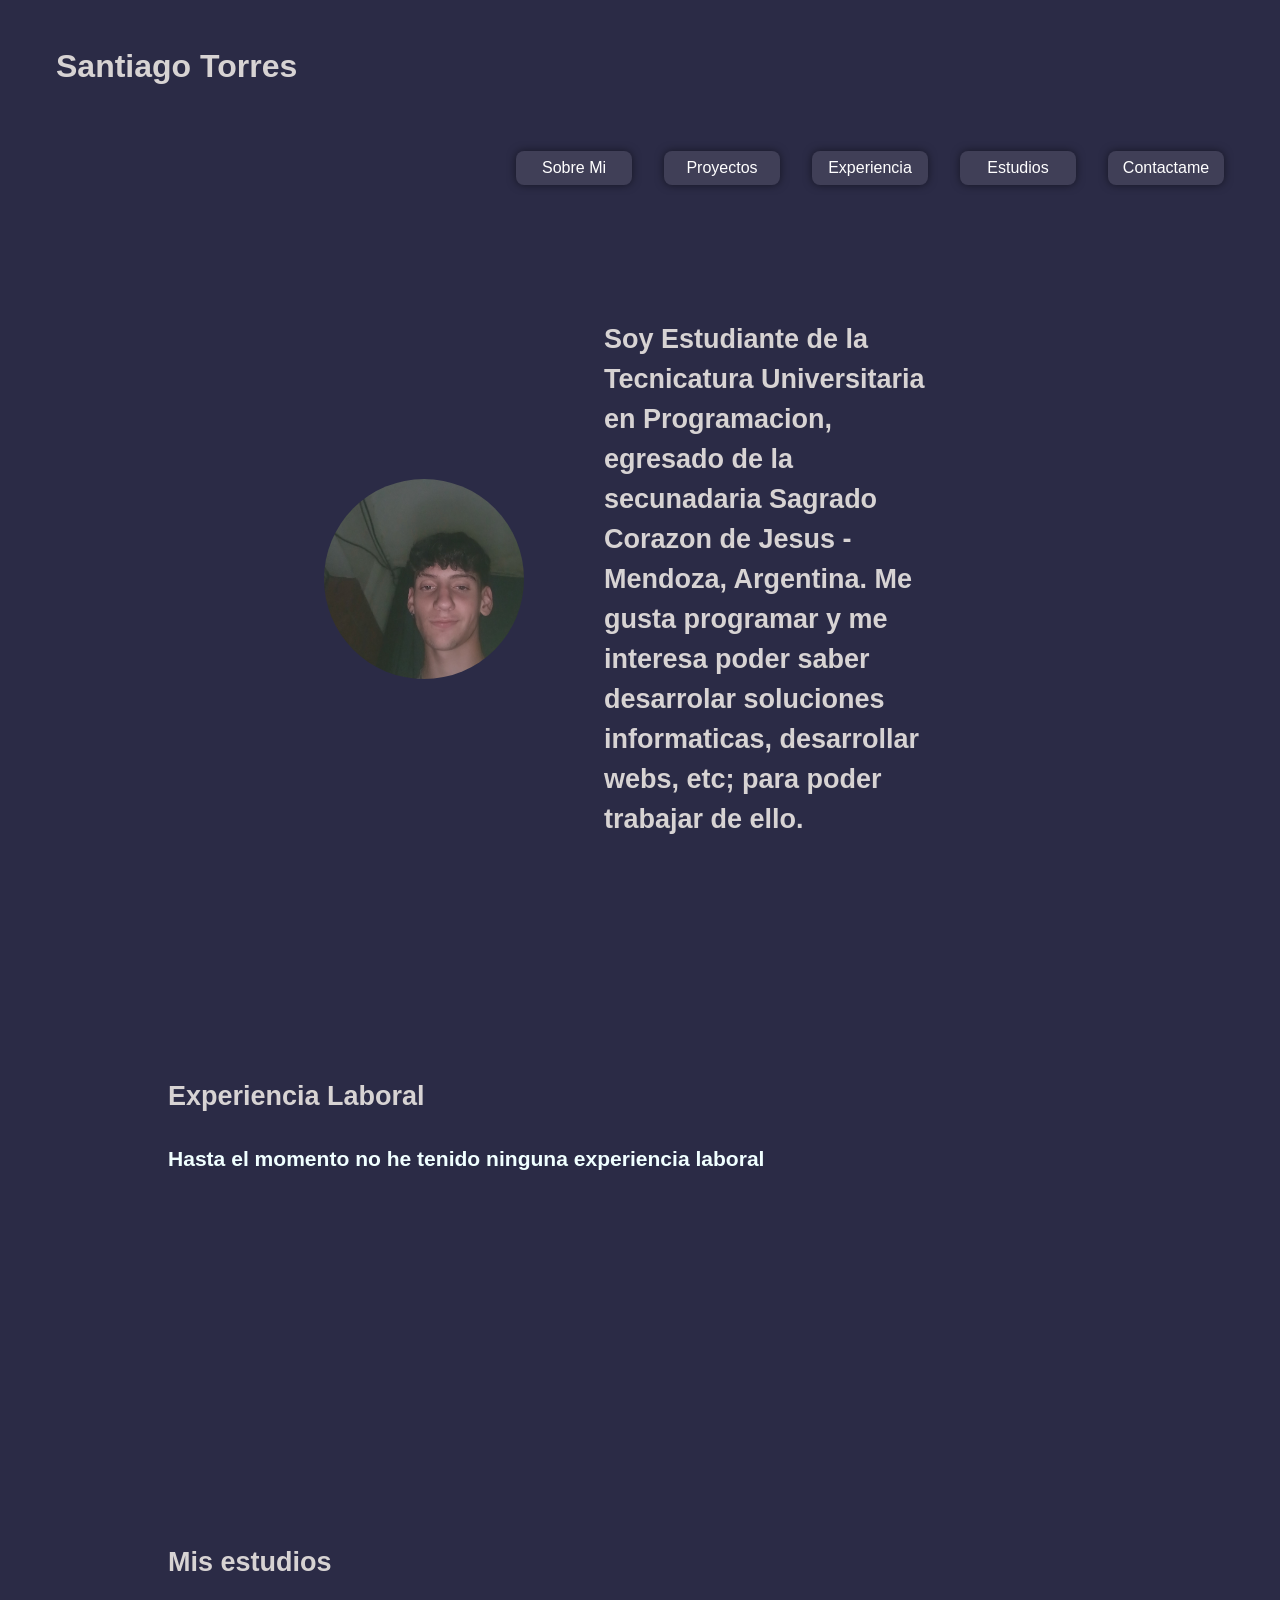
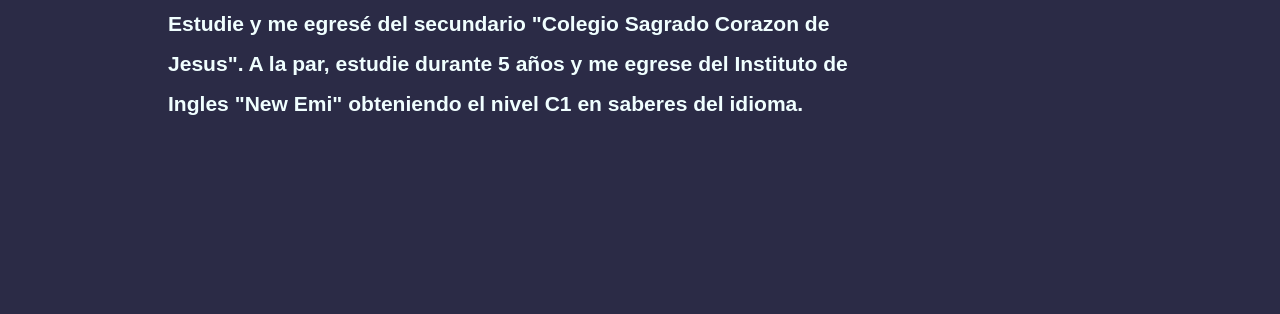
==== portafolio-web/index.html @ 7e8dee64 "aplico cambios" ====
<!DOCTYPE html>
<html lang="es">
<head>
    <meta charset="UTF-8">
    <meta name="content-language" content="es">
    <meta name="viewport" content="width=device-width, initial-scale=1.0">
    
    <meta name="description" content="Creado por Santiago Torres, parte de el grupo (El codigo de Da Vinci)">
    <meta name="keywords" content="portafolio, desarrollador web, [programador], proyectos, contacto">
    <meta name="author" content="Santiago Torres">
    <title>Portafolio web</title>
    <link rel="stylesheet" href="./Css/style.css">
</head>
<body>
    <header>
        <h1 class="titulo">Santiago Torres</h1>
        <img src="" alt="">
        <nav>
            <ul class="navigation">
                <li><a href="#sobremi">Sobre Mi</a></li>
                <li><a href="#proyectos">Proyectos</a></li>
                <li><a href="#experiencia">Experiencia</a></li>
                <li><a href="#estudios">Estudios</a></li>
                <li><a href="#contacto">Contactame</a></li>
            </ul>
        </nav>
    </header>
    <main>
        <section class="sobremi">
            <article class="container-sobremi">
                <img class="img_perfil" src="./Assets/Screenshot_20240627_162027_Photos (1).png" alt="Fotografia de Santiago" width="200" height="200">
                <h2>
                    Soy <b>Estudiante de la Tecnicatura Universitaria en Programacion</b>, egresado de la secunadaria Sagrado Corazon de Jesus - Mendoza, Argentina.
                    Me gusta programar y me interesa poder saber desarrolar soluciones informaticas, desarrollar webs, etc; para poder trabajar de ello.
                </h2>
            </article>
        </section>

        <section id="experiencia" class="experiencia">
            <article class="container-experiencia">
                <h2>Experiencia Laboral</h2>
                <h3>Hasta el momento no he tenido ninguna experiencia laboral</h3>
            </article>
        </section>
        <section id="estudios" class="estudios">
            <article class="container-estudios">
                <h2>Mis estudios</h2>
                <h3>Estudie y me egresé del secundario "Colegio Sagrado Corazon de Jesus". 

                   A la par, estudie durante 5 años y me egrese del Instituto de Ingles "New Emi" obteniendo el nivel C1 en saberes del idioma. 
                </div></h3>
            </article>
        </section>

    </main>
</body>
</html>
---- portafolio-web/Css/style.css ----
:root {
    --body-bg-color: rgb(43,43,70);
    --text-color: white;
    --colorh1-color: rgb(215, 211, 211);
}

body{
    background: var(--body-bg-color);
    color: var(--text-color);
    font-family: 'Segoe UI', Tahoma, Geneva, Verdana, sans-serif;
}

h1, h2 {
    color: var(--colorh1-color);
}

.titulo{
    display: flex;
    margin: 3rem;
}

.navigation{
    display: flex;
    gap: 3rem;
    list-style: none;
    justify-content: flex-end;
    margin: 0 3rem;
}
.navigation li{
    font-size: 1rem;
    width: 100px;
    text-align: center;
    padding: 0.5rem;
    border-radius: 0.5rem;
    background: #f0eaea1a;
    box-shadow: 0 0 0.5rem rgba(0, 0, 0, 0.5);
}
a{
text-decoration: none;
color: rgb(255, 255, 255);
}
.sobremi{
    display: flex;
    justify-content: center;
}
.container-sobremi{
    display: flex;
    width: 50%;
    padding: 2rem;
    margin-top: 5rem;
    line-height: 2.5rem;
    font-size: large;
    color: azure;
    gap: 5rem;
    align-items: center;
}

.img_perfil{
    border-radius: 50%;
}
.experiencia, .estudios {
    display: flex;
    justify-content: center;
    padding: 2rem;
    color: azure;
}
.container-experiencia, .container-estudios {
    width: 100%;
    padding: 2rem;
    margin-top: 5rem;
    line-height: 2.5rem;
    font-size: large;
    margin: 6rem;
}

@media (max-width: 767px) {
    .titulo {
        justify-content: center;
    }
    .navigation {
        flex-direction: column;
        gap: 1rem;
        align-items: center;
    }
    .container-sobremi{
        width: 100%;
        padding: 1;
        margin-top: 1rem;
        line-height: 2.5rem;
        font-size: small;
        flex-direction: column;
    }
    .experiencia, .estudios {
        width: 100%;
        padding: 1rem;
        margin-top: 1rem;
        font-size: small;
    }
    .container-experiencia, .container-estudios {
        width: 100%;
        margin: 0rem;
    }
}

@media (min-width: 768px) and (max-width: 1023px) {
    .titulo {
        justify-content: center;
    }
    .navigation {
        justify-content: center;
        gap: 2rem;
    }
    .experiencia, .estudios {
        width: 75%;
    }
}

@media (min-width: 1024px){
    .titulo {
        justify-content: flex-start;
    }
    .navigation {
        justify-content: flex-end;
        gap: 2rem;
        margin: 0 3rem;
    }
    .experiencia, .estudios {
        width: 75%;
    }
}
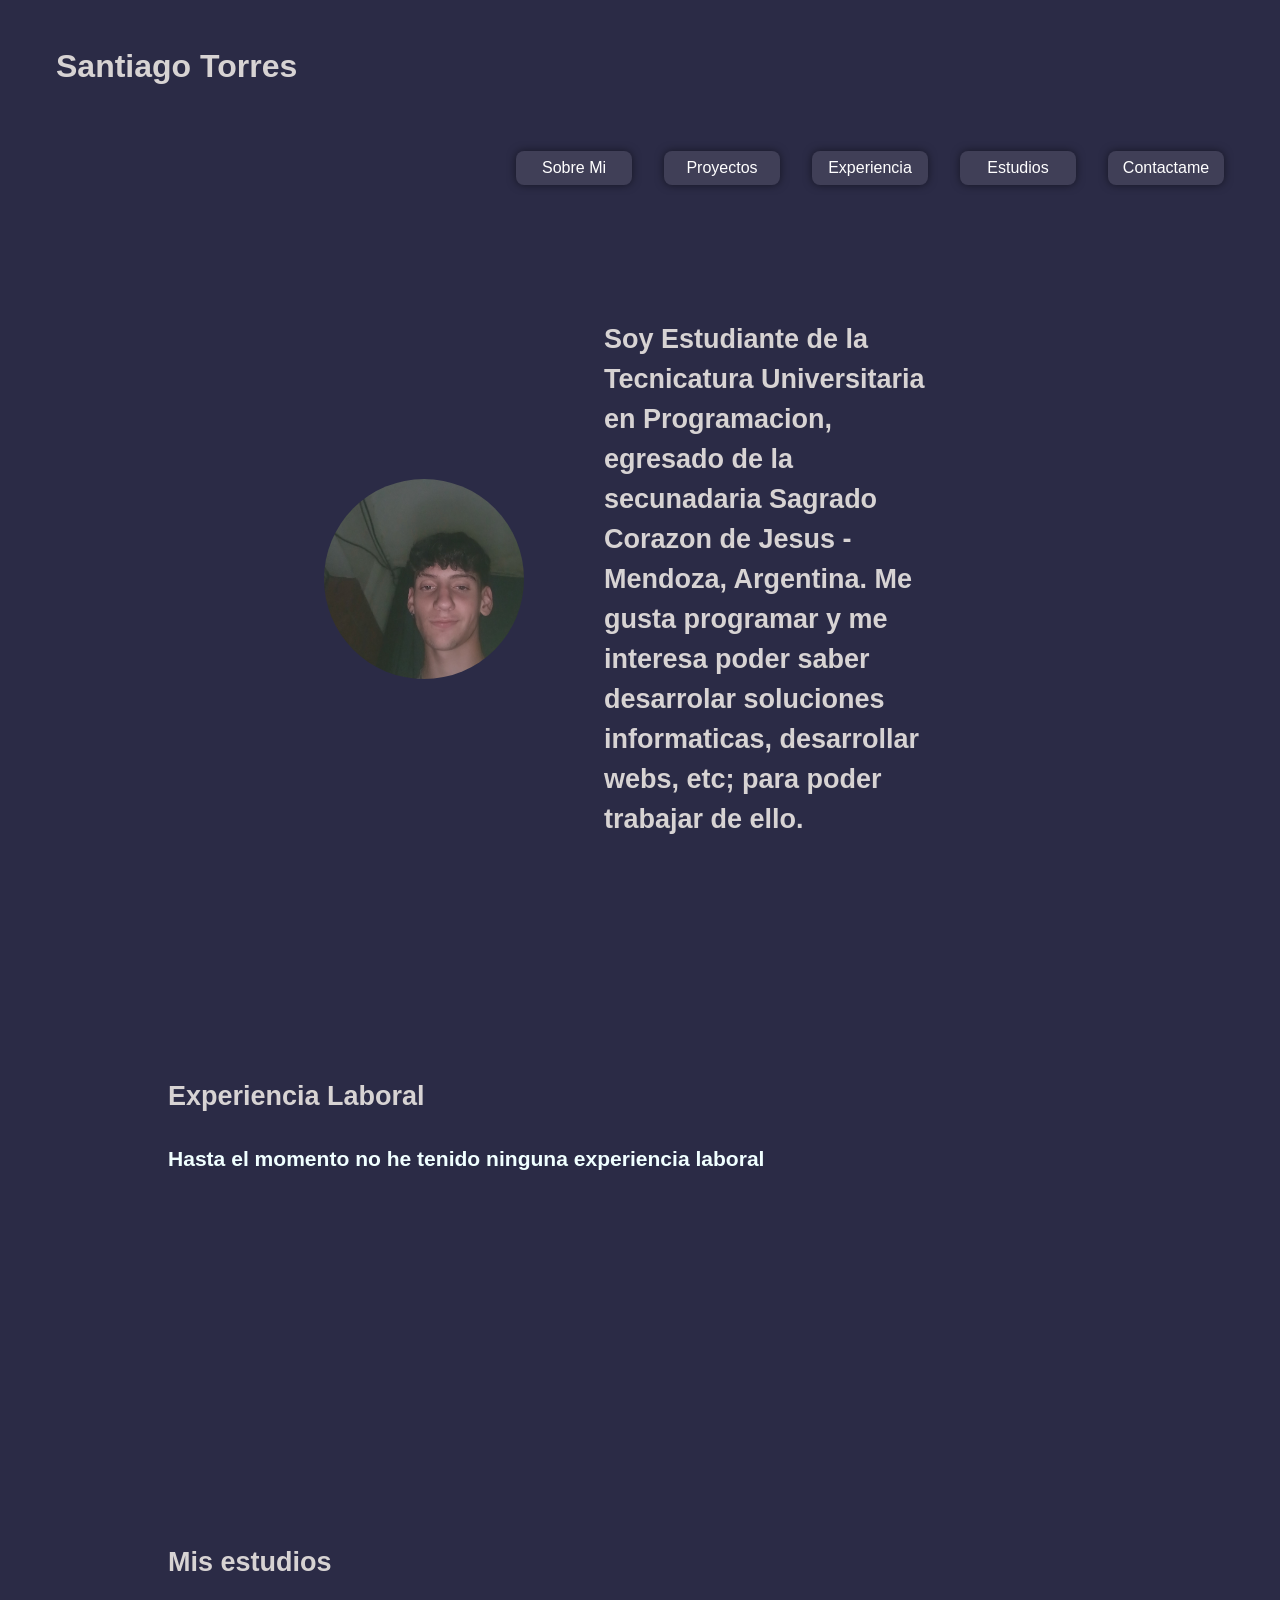
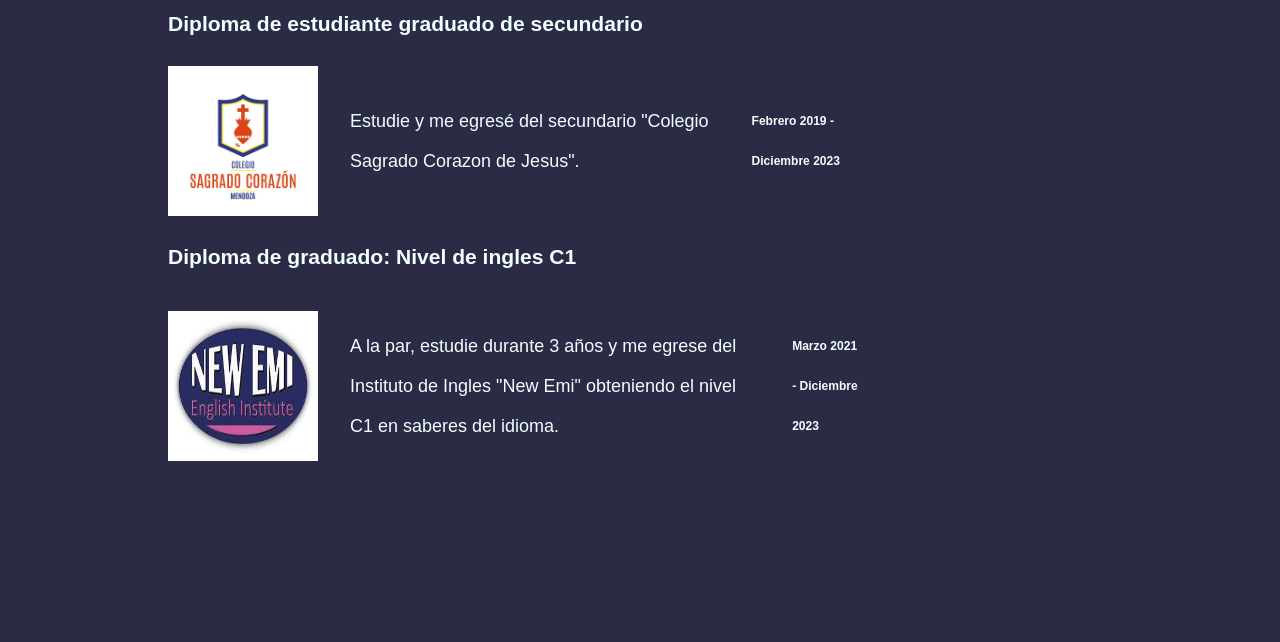
==== commit 952a6f59: "commit clase 4 portafolio" ====
--- a/portafolio-web/index.html
+++ b/portafolio-web/index.html
@@ -2,20 +2,25 @@
 <html lang="es">
 <head>
     <meta charset="UTF-8">
+    <!--Especifica el idioma del contenido del documeto-->
     <meta name="content-language" content="es">
     <meta name="viewport" content="width=device-width, initial-scale=1.0">
-    
+    <!--agregamos dos etiquetas meta para el Seo de la clase antrior-->
     <meta name="description" content="Creado por Santiago Torres, parte de el grupo (El codigo de Da Vinci)">
     <meta name="keywords" content="portafolio, desarrollador web, [programador], proyectos, contacto">
     <meta name="author" content="Santiago Torres">
-    <title>Portafolio web</title>
+    <title>Portafolio web de Santiago Torres</title>
     <link rel="stylesheet" href="./Css/style.css">
+    <link rel="stylesheet" href="./Css/sobremi.css">
+    <link rel="stylesheet" href="./Css/experiencias.css">
+    <link rel="stylesheet" href="./Css/estudios.css">
 </head>
 <body>
     <header>
         <h1 class="titulo">Santiago Torres</h1>
         <img src="" alt="">
         <nav>
+            <!--Agregue nuevos enlaces para nuestro portafolio web-->
             <ul class="navigation">
                 <li><a href="#sobremi">Sobre Mi</a></li>
                 <li><a href="#proyectos">Proyectos</a></li>
@@ -25,7 +30,7 @@
             </ul>
         </nav>
     </header>
-    <main>
+    <main class="main-container">
         <section class="sobremi">
             <article class="container-sobremi">
                 <img class="img_perfil" src="./Assets/Screenshot_20240627_162027_Photos (1).png" alt="Fotografia de Santiago" width="200" height="200">
@@ -45,10 +50,18 @@
         <section id="estudios" class="estudios">
             <article class="container-estudios">
                 <h2>Mis estudios</h2>
-                <h3>Estudie y me egresé del secundario "Colegio Sagrado Corazon de Jesus". 
-
-                   A la par, estudie durante 5 años y me egrese del Instituto de Ingles "New Emi" obteniendo el nivel C1 en saberes del idioma. 
-                </div></h3>
+                <h3>Diploma de estudiante graduado de secundario</h3>
+                <div class="container-estudios-section">
+                    <img src="./Assets/logo-colegio-Sagrado-Corazon-Mendoza.jpg" width="150" height="150">
+                <p>Estudie y me egresé del secundario "Colegio Sagrado Corazon de Jesus".</p>
+                <h6>Febrero 2019 - Diciembre 2023</h6>
+                </div>
+                <h3>Diploma de graduado: Nivel de ingles C1</h3>
+                <div class="container-estudios-section">
+                    <img src="./Assets/images.jpg" width="150" height="150">
+                <p>A la par, estudie durante 3 años y me egrese del Instituto de Ingles "New Emi" obteniendo el nivel C1 en saberes del idioma.</p>
+                <h6>Marzo 2021 - Diciembre 2023</h6>
+                </div>
             </article>
         </section>
 
--- a/portafolio-web/Css/style.css
+++ b/portafolio-web/Css/style.css
@@ -39,40 +39,12 @@
 text-decoration: none;
 color: rgb(255, 255, 255);
 }
-.sobremi{
+.main-container {
     display: flex;
-    justify-content: center;
-}
-.container-sobremi{
-    display: flex;
-    width: 50%;
-    padding: 2rem;
-    margin-top: 5rem;
-    line-height: 2.5rem;
-    font-size: large;
-    color: azure;
-    gap: 5rem;
-    align-items: center;
+    flex-direction: column;
 }
 
-.img_perfil{
-    border-radius: 50%;
-}
-.experiencia, .estudios {
-    display: flex;
-    justify-content: center;
-    padding: 2rem;
-    color: azure;
-}
-.container-experiencia, .container-estudios {
-    width: 100%;
-    padding: 2rem;
-    margin-top: 5rem;
-    line-height: 2.5rem;
-    font-size: large;
-    margin: 6rem;
-}
-
+/*Pantallas pequeñas*/
 @media (max-width: 767px) {
     .titulo {
         justify-content: center;
@@ -82,26 +54,10 @@
         gap: 1rem;
         align-items: center;
     }
-    .container-sobremi{
-        width: 100%;
-        padding: 1;
-        margin-top: 1rem;
-        line-height: 2.5rem;
-        font-size: small;
-        flex-direction: column;
-    }
-    .experiencia, .estudios {
-        width: 100%;
-        padding: 1rem;
-        margin-top: 1rem;
-        font-size: small;
-    }
-    .container-experiencia, .container-estudios {
-        width: 100%;
-        margin: 0rem;
-    }
+    
 }
 
+/* pantalla mediana*/
 @media (min-width: 768px) and (max-width: 1023px) {
     .titulo {
         justify-content: center;
@@ -110,11 +66,9 @@
         justify-content: center;
         gap: 2rem;
     }
-    .experiencia, .estudios {
-        width: 75%;
-    }
+    
 }
-
+/*pantallas anchas*/
 @media (min-width: 1024px){
     .titulo {
         justify-content: flex-start;
@@ -124,7 +78,5 @@
         gap: 2rem;
         margin: 0 3rem;
     }
-    .experiencia, .estudios {
-        width: 75%;
-    }
+    
 }
--- a/portafolio-web/Css/sobremi.css
+++ b/portafolio-web/Css/sobremi.css
@@ -0,0 +1,47 @@
+.sobremi{
+    display: flex;
+    justify-content: center;
+}
+.container-sobremi{
+    display: flex;
+    width: 50%;
+    padding: 2rem;
+    margin-top: 5rem;
+    line-height: 2.5rem;
+    font-size: large;
+    color: azure;
+    gap: 5rem;
+    align-items: center;
+}
+
+.img_perfil{
+    border-radius: 50%;
+}
+
+@media (max-width: 767px) {
+
+     .container-sobremi{
+        width: 100%;
+        padding: 1;
+        margin-top: 1rem;
+        line-height: 2.5rem;
+        font-size: small;
+        flex-direction: column;
+    }
+   
+}
+
+/* pantalla mediana*/
+@media (min-width: 768px) and (max-width: 1023px) {
+    .container-sobremi {
+        width: 75%;
+    }
+}
+
+/*pantallas anchas*/
+@media (min-width: 1024px) {
+    .container-sobremi {
+        width: 50%;
+    }
+    
+}
--- a/portafolio-web/Css/experiencias.css
+++ b/portafolio-web/Css/experiencias.css
@@ -0,0 +1,56 @@
+.experiencia {
+    display: flex;
+    justify-content: center;
+    padding: 2rem;
+    color: azure;
+}
+.container-experiencia {
+    width: 100%;
+    padding: 2rem;
+    margin-top: 5rem;
+    line-height: 2.5rem;
+    font-size: large;
+    margin: 6rem;
+}
+
+@media (max-width: 767px) {
+    
+    .experiencia {
+        width: 100%;
+        padding: 1rem;
+        margin-top: 1rem;
+        font-size: small;
+    }
+    .container-experiencia {
+        width: 100%;
+        margin: 0rem;
+    }
+}
+
+/* pantalla mediana*/
+@media (min-width: 768px) and (max-width: 1023px) {
+
+    .experiencia {
+        width: 75%;
+    }
+    .container-experiencia-section {
+        display: flex;
+        align-items: center;
+        width: 100%;
+        gap: 2rem;
+    }
+}
+
+/*pantallas anchas*/
+@media (min-width: 1024px){
+    
+    .experiencia {
+        width: 75%;
+    }
+    .container-experiencia-section {
+        display: flex;
+        align-items: center;
+        width: 100%;
+        gap: 2rem;
+    }
+}
--- a/portafolio-web/Css/estudios.css
+++ b/portafolio-web/Css/estudios.css
@@ -0,0 +1,56 @@
+.estudios {
+    display: flex;
+    justify-content: center;
+    padding: 2rem;
+    color: azure;
+}
+.container-estudios {
+    width: 100%;
+    padding: 2rem;
+    margin-top: 5rem;
+    line-height: 2.5rem;
+    font-size: large;
+    margin: 6rem;
+}
+
+@media (max-width: 767px) {
+    
+    .estudios {
+        width: 100%;
+        padding: 1rem;
+        margin-top: 1rem;
+        font-size: small;
+    }
+    .container-estudios {
+        width: 100%;
+        margin: 0rem;
+    }
+}
+
+/* pantalla mediana*/
+@media (min-width: 768px) and (max-width: 1023px) {
+    
+    .estudios {
+        width: 75%;
+    }
+    .container-estudios-section {
+        display: flex;
+        align-items: center;
+        width: 100%;
+        gap: 2rem;
+    }
+}
+
+/*pantallas anchas*/
+@media (min-width: 1024px){
+    
+    .estudios {
+        width: 75%;
+    }
+    .container-estudios-section {
+        display: flex;
+        align-items: center;
+        width: 100%;
+        gap: 2rem;
+    }
+}
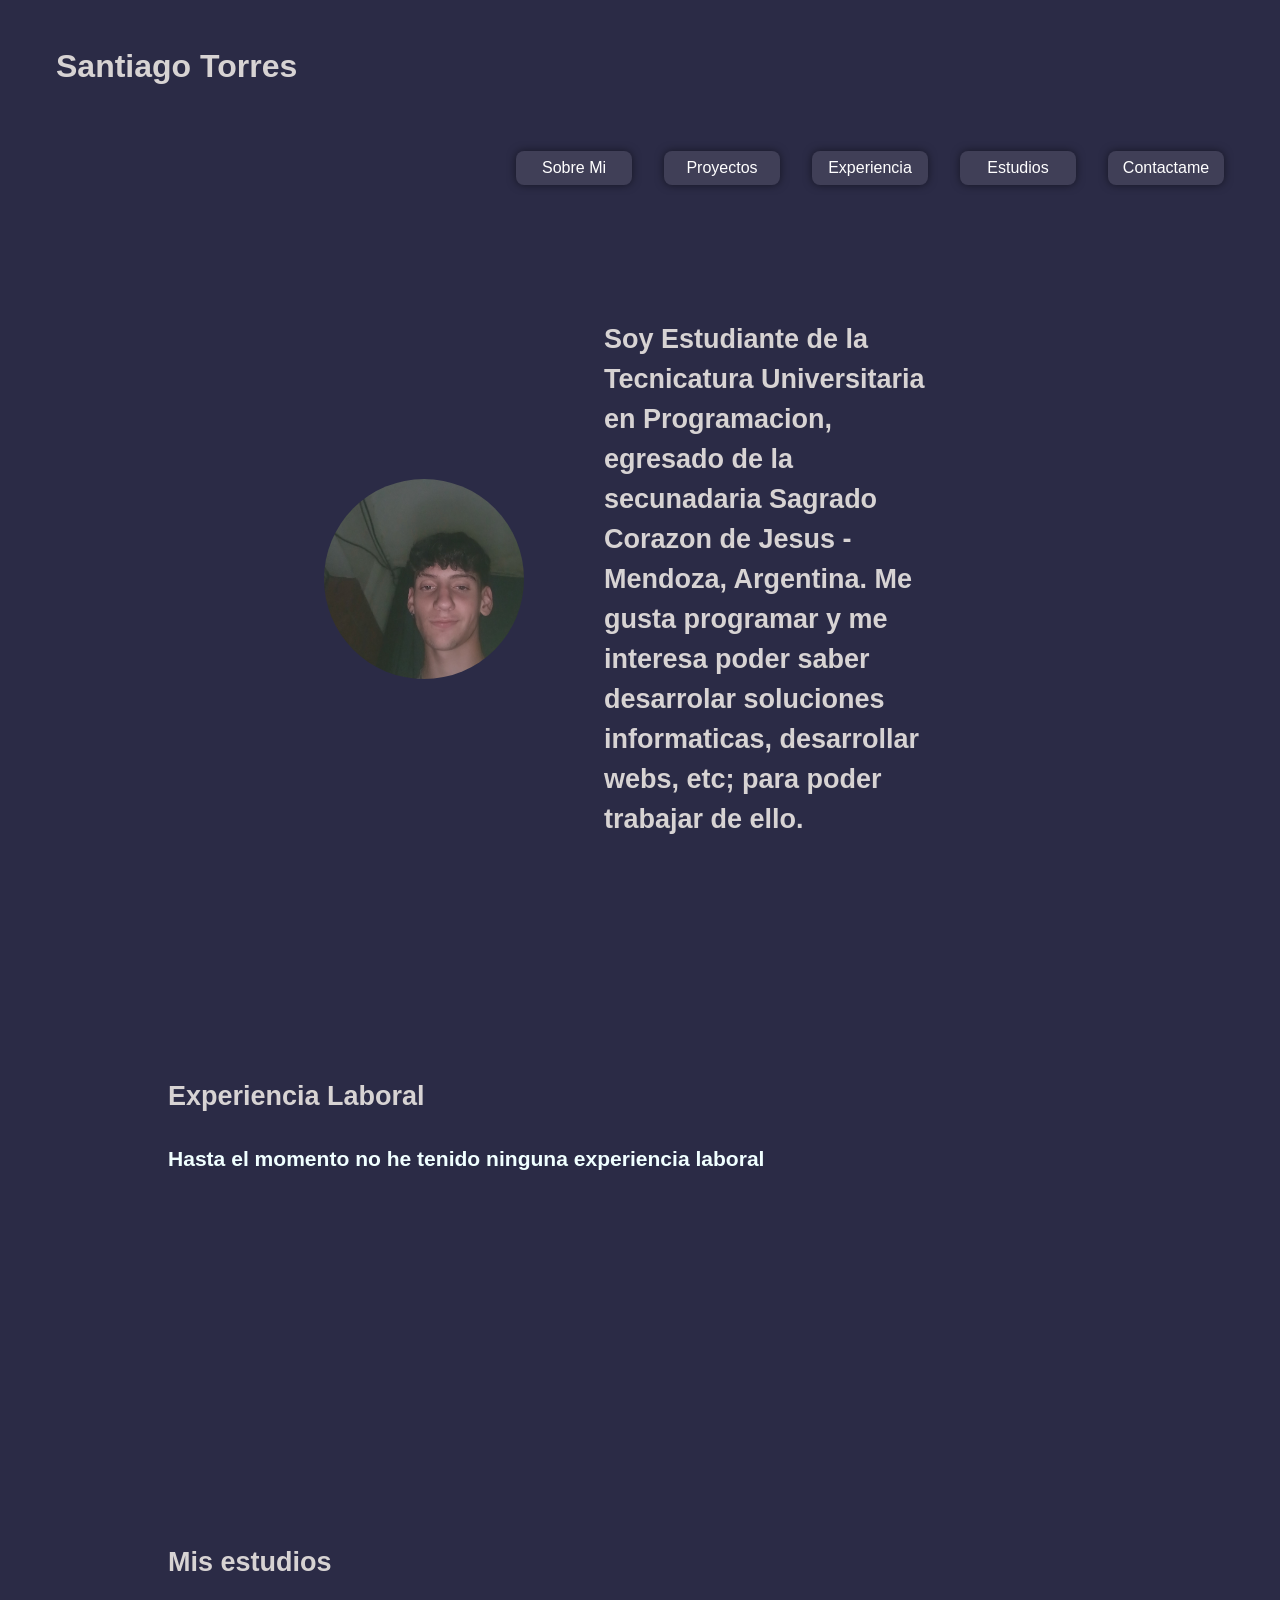
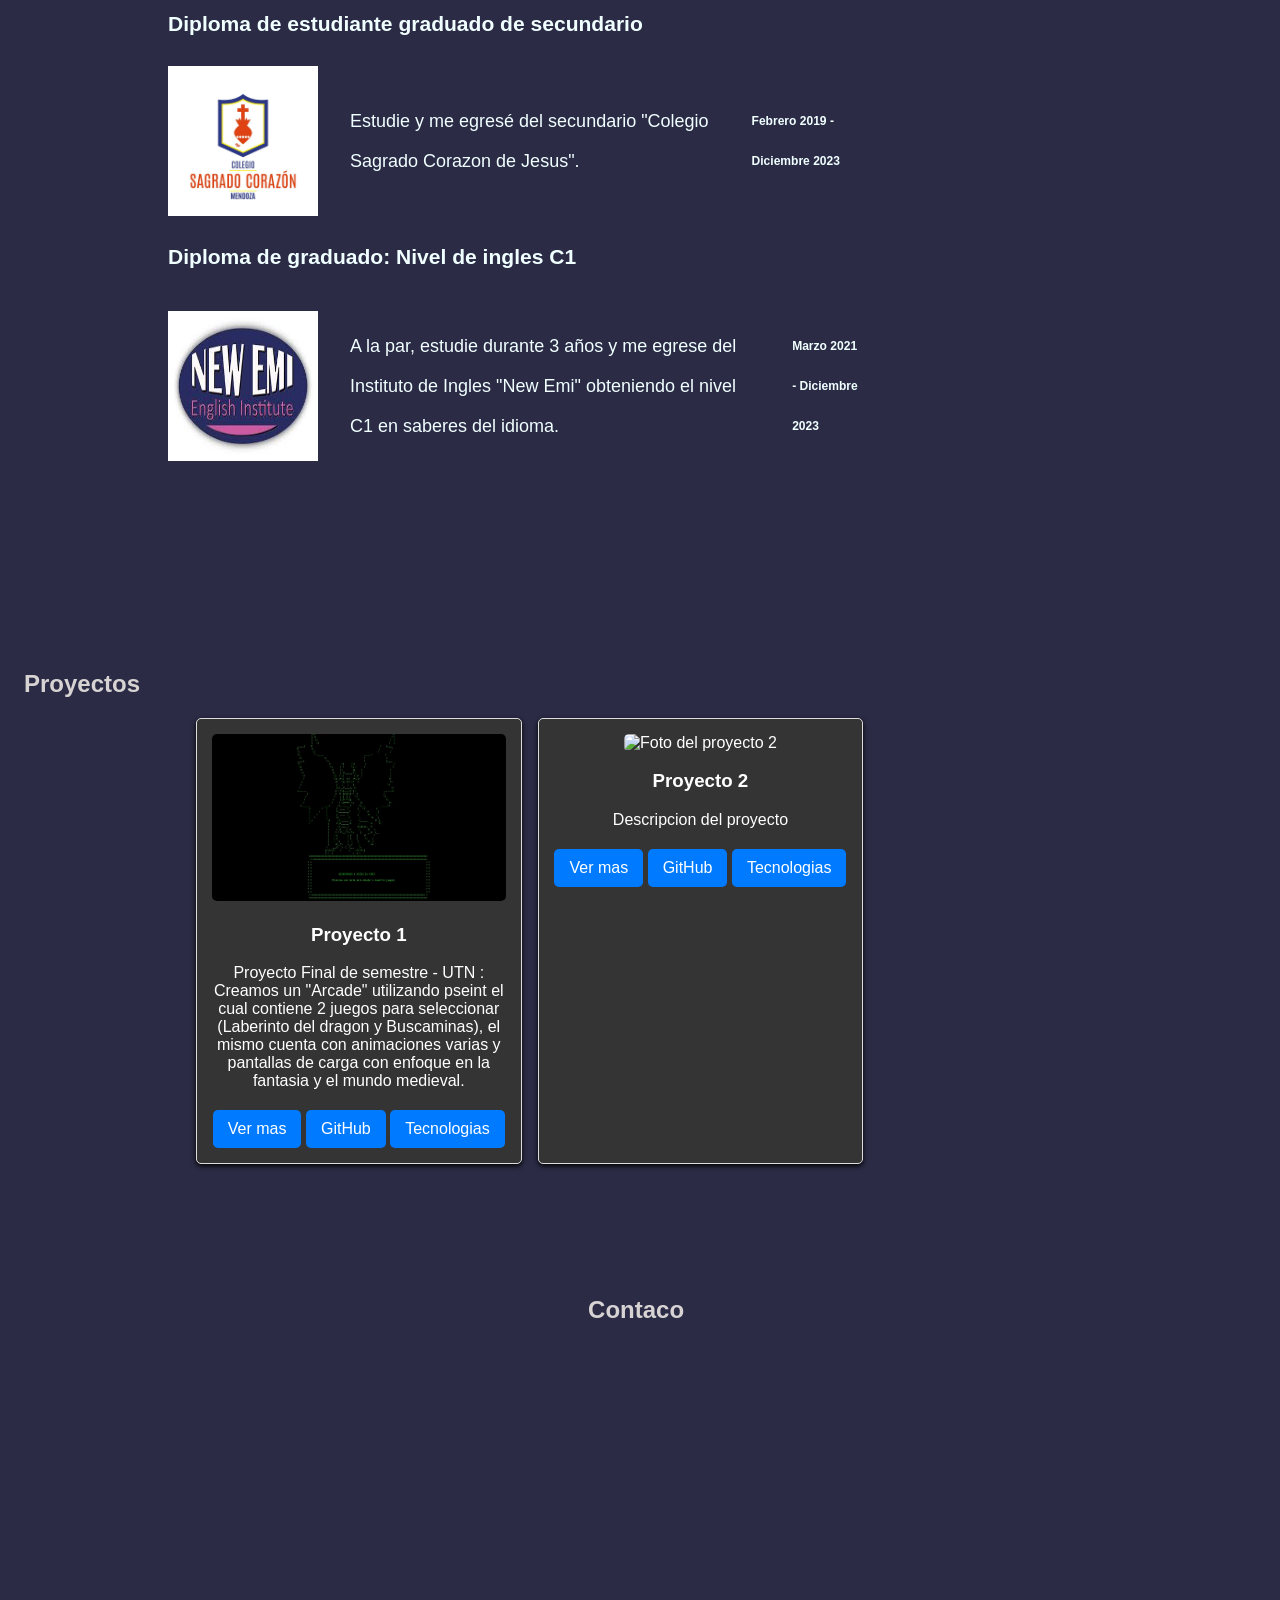
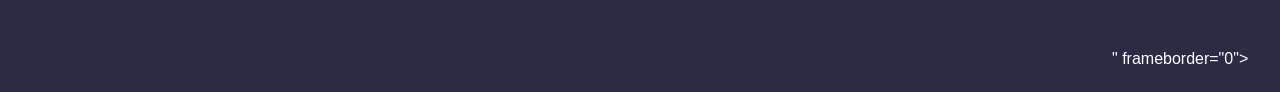
==== commit 9ad37e98: "finalizado clase 6 portafolio" ====
--- a/portafolio-web/index.html
+++ b/portafolio-web/index.html
@@ -14,6 +14,8 @@
     <link rel="stylesheet" href="./Css/sobremi.css">
     <link rel="stylesheet" href="./Css/experiencias.css">
     <link rel="stylesheet" href="./Css/estudios.css">
+    <link rel="stylesheet" href="./Css/proyectos.css">
+    <link rel="stylesheet" href="./Css/contacto.css">
 </head>
 <body>
     <header>
@@ -64,7 +66,43 @@
                 </div>
             </article>
         </section>
-
+        <section id="proyectos" class="proyectos">
+            <article>
+            <h2>Proyectos</h2>
+            <div class="galeria-proyectos">
+                <div class="proyecto">
+                    <img src="./Assets/Captura.PNG" alt="Foto del proyecto 1">
+                     <h3>Proyecto 1</h3>
+                     <p>
+                        Proyecto Final de semestre - UTN :
+                        Creamos un "Arcade" utilizando pseint el cual contiene 2 juegos para seleccionar
+                        (Laberinto del dragon y Buscaminas), el mismo cuenta con animaciones varias y
+                        pantallas de carga con enfoque en la fantasia y el mundo medieval.
+                     </p>
+                     <a href="#">Ver mas</a>
+                     <a href="#">GitHub</a>
+                     <a href="#">Tecnologias</a>
+                </div>
+                <div class="proyecto">
+                    <img src="" alt="Foto del proyecto 2">
+                     <h3>Proyecto 2</h3>
+                     <p>
+                        Descripcion del proyecto
+                     </p>
+                     <a href="#">Ver mas</a>
+                     <a href="#">GitHub</a>
+                     <a href="#">Tecnologias</a>
+                </div>
+            </div>
+        </article>
+        </section>
+        <section id="contacto" class="contacto">
+            <h2>Contaco</h2>
+            <!-- Google Forms Embed Code-->
+            <div class="formulario-contacto">
+                <iframe src="https://docs.google.com/forms/d/e/1FAIpQLSfj4K2H7XMeA59t_iLvQDWqsYbp1WEX9-p85KNKC71M4lEoDw/viewform?embedded=true" width="640" height="1205" frameborder="0" marginheight="0" marginwidth="0">Cargando…</iframe>" frameborder="0"></iframe>
+            </div>
+        </section>
     </main>
 </body>
 </html>
--- a/portafolio-web/Css/proyectos.css
+++ b/portafolio-web/Css/proyectos.css
@@ -0,0 +1,68 @@
+.proyectos {
+    width: 80%;
+    padding: 1rem;
+    background: var(--fondo-proyecto);
+}
+
+.galeria-proyectos {
+    display: flex;
+    flex-wrap: wrap;
+    gap: 1rem;
+    justify-content: center;
+}
+
+.proyecto {
+    background-color: rgb(53, 52, 52);
+    border: 1px solid #ddd;
+    border-radius: 5px;
+    padding: 15px;
+    width: calc(33% - 40px);
+    box-shadow: 0 2px 5px rgba(0, 0, 0, 1);
+    text-align: center;
+}
+/*imagen del proyecto*/
+.proyecto img {
+    width: 100%;
+    height: auto;
+    border-radius: 5px;
+}
+/*Titulo del proyecto*/
+proyecto h3 {
+    margin-top: 10px;
+    font-size: 1.2rem;
+}
+/*Descripcion del proyecto*/
+.proyecto p {
+    margin: 10px 0;
+}
+/*Botones enlaces ancor*/
+.proyecto a {
+    display: inline-block;
+    margin-top: 10px;
+    padding: 10px 15px;
+    background-color: #007bff;
+    color: white;
+    border-radius: 5px;
+}
+/* botones de los proyectos */
+.proyecto a:hover {
+    background-color: #0056b3;
+}
+
+@media (max-width: 767px){
+    .proyecto{
+        width: calc(100% - 40px);
+    }
+}
+
+@media (min-width: 768px) and (max-width: 1023px){
+    .proyecto{
+        width: calc(50% - 40px);
+    }
+}
+
+@media(min-width: 1024px){
+    .proyecto{
+        width: calc(33% - 40px);
+    }
+}
--- a/portafolio-web/Css/contacto.css
+++ b/portafolio-web/Css/contacto.css
@@ -0,0 +1,22 @@
+.contacto {
+    margin-top: 5rem;
+    padding: 1rem;
+    background-color: var(--fondo-contacto);
+    text-align: center;
+    width: fit-content;
+}
+
+.contacto h2 {
+    margin-top: 20px;
+
+}
+
+iframe {
+    border: none;
+    width: 85vw;
+    height: 20rem;
+}
+
+.formulario-contacto {
+    
+}
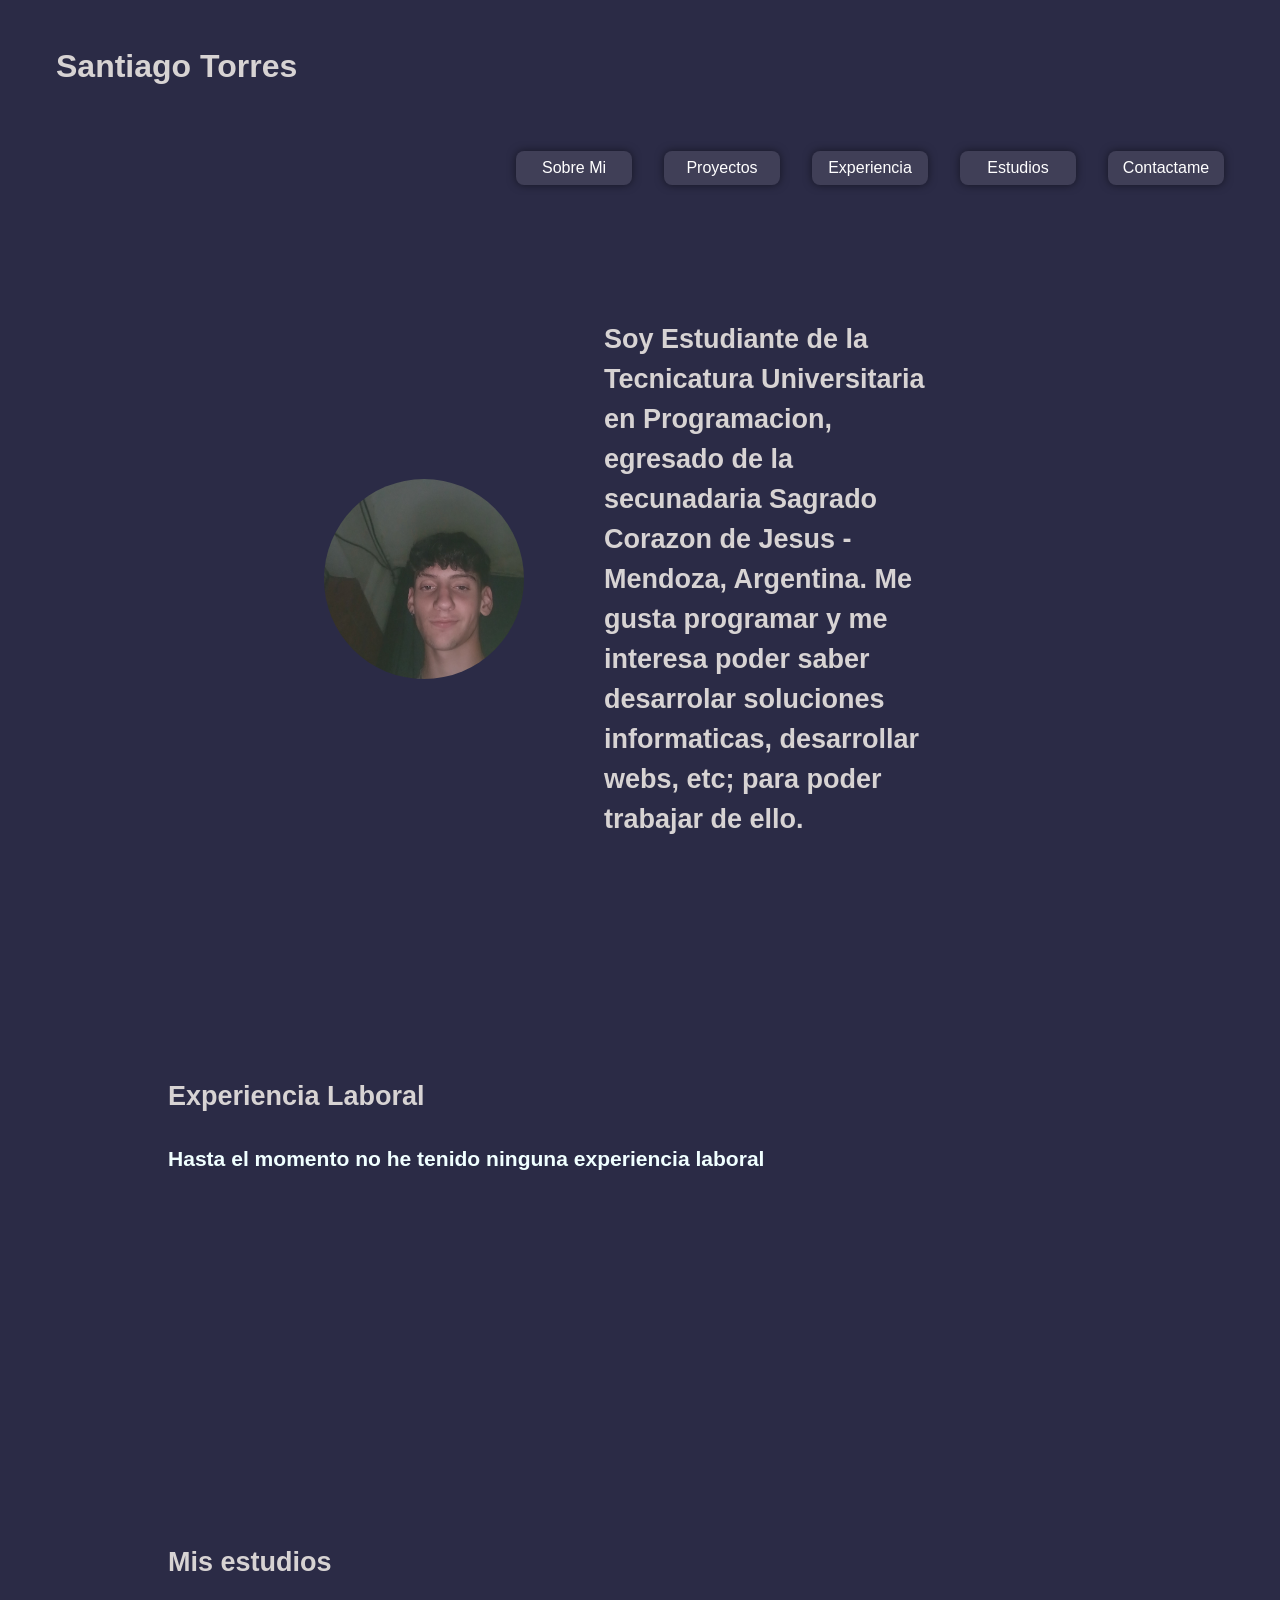
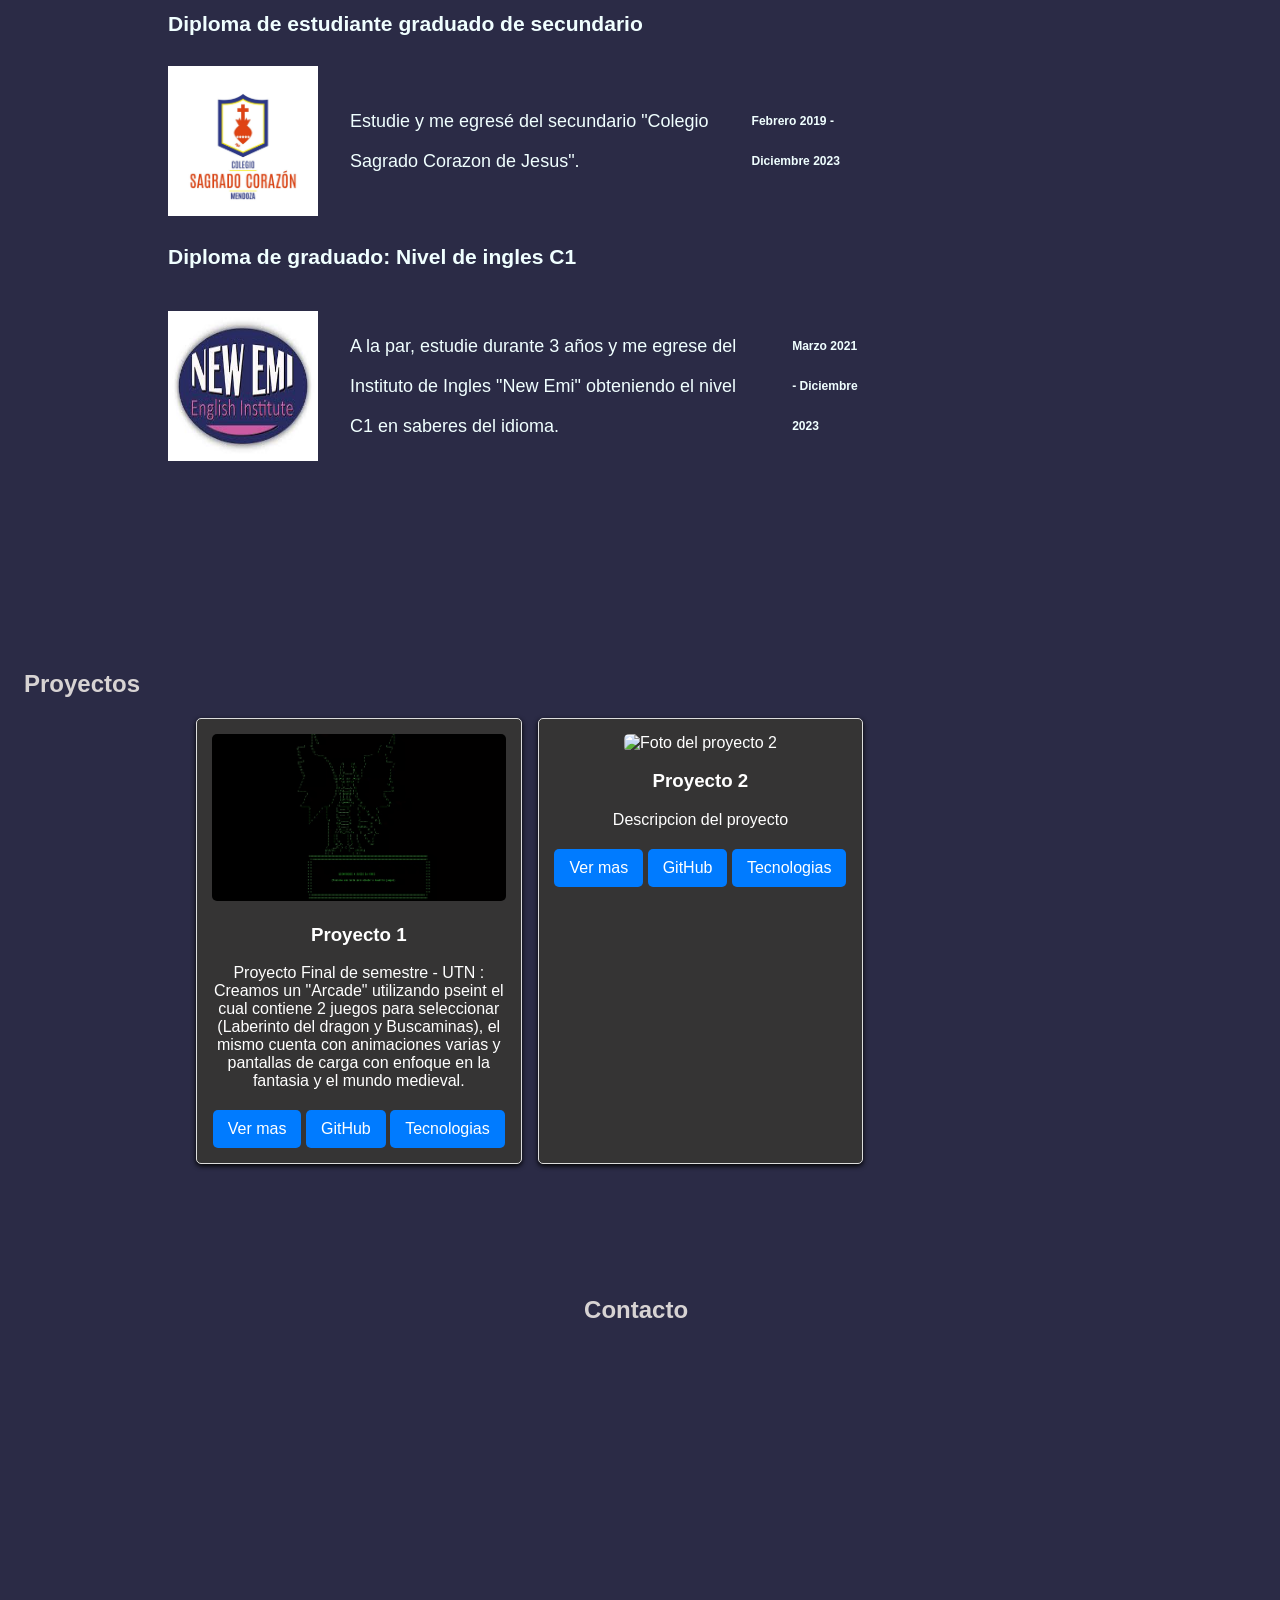
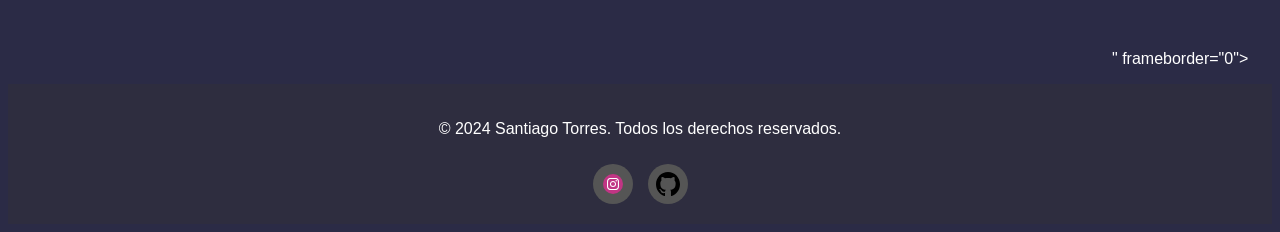
==== commit d82d7d75: "fin del portafolio listo para produccion" ====
--- a/portafolio-web/index.html
+++ b/portafolio-web/index.html
@@ -16,6 +16,7 @@
     <link rel="stylesheet" href="./Css/estudios.css">
     <link rel="stylesheet" href="./Css/proyectos.css">
     <link rel="stylesheet" href="./Css/contacto.css">
+    <link rel="stylesheet" href="./Css/footer.css">
 </head>
 <body>
     <header>
@@ -97,12 +98,31 @@
         </article>
         </section>
         <section id="contacto" class="contacto">
-            <h2>Contaco</h2>
+            <h2>Contacto</h2>
             <!-- Google Forms Embed Code-->
             <div class="formulario-contacto">
                 <iframe src="https://docs.google.com/forms/d/e/1FAIpQLSfj4K2H7XMeA59t_iLvQDWqsYbp1WEX9-p85KNKC71M4lEoDw/viewform?embedded=true" width="640" height="1205" frameborder="0" marginheight="0" marginwidth="0">Cargando…</iframe>" frameborder="0"></iframe>
             </div>
         </section>
     </main>
+    <footer>
+        <div class="footer-container">
+            <div class="footer-info">
+                <p>&copy; 2024 Santiago Torres. Todos los derechos reservados.</p>
+            </div>
+            <div class="footer-social">
+                <a href="https://www.instagram.com/santiitorrees_/" target="_blank" aria-label="Instagram">
+                    <!-- Icono SVG de Instagram-->
+                     <svg viewBox="0 0 48 48" fill="none" xmlns="http://www.w3.org/2000/svg">
+                        <g id="SVGRepo_bgCarrier" stroke-width="0"></g><g id="SVGRepo_tracerCarrier" stroke-linecap="round" stroke-linejoin="round"></g><g id="SVGRepo_iconCarrier"> <circle cx="24" cy="24" r="20" fill="#C13584"></circle> <path d="M24 14.1622C27.2041 14.1622 27.5837 14.1744 28.849 14.2321C30.019 14.2855 30.6544 14.481 31.0773 14.6453C31.6374 14.863 32.0371 15.123 32.457 15.5429C32.877 15.9629 33.137 16.3626 33.3547 16.9227C33.519 17.3456 33.7145 17.981 33.7679 19.1509C33.8256 20.4163 33.8378 20.7958 33.8378 23.9999C33.8378 27.2041 33.8256 27.5836 33.7679 28.849C33.7145 30.019 33.519 30.6543 33.3547 31.0772C33.137 31.6373 32.877 32.0371 32.4571 32.457C32.0371 32.8769 31.6374 33.1369 31.0773 33.3546C30.6544 33.519 30.019 33.7144 28.849 33.7678C27.5839 33.8255 27.2044 33.8378 24 33.8378C20.7956 33.8378 20.4162 33.8255 19.151 33.7678C17.981 33.7144 17.3456 33.519 16.9227 33.3546C16.3626 33.1369 15.9629 32.8769 15.543 32.457C15.1231 32.0371 14.863 31.6373 14.6453 31.0772C14.481 30.6543 14.2855 30.019 14.2321 28.849C14.1744 27.5836 14.1622 27.2041 14.1622 23.9999C14.1622 20.7958 14.1744 20.4163 14.2321 19.1509C14.2855 17.981 14.481 17.3456 14.6453 16.9227C14.863 16.3626 15.123 15.9629 15.543 15.543C15.9629 15.123 16.3626 14.863 16.9227 14.6453C17.3456 14.481 17.981 14.2855 19.151 14.2321C20.4163 14.1744 20.7959 14.1622 24 14.1622ZM24 12C20.741 12 20.3323 12.0138 19.0524 12.0722C17.7752 12.1305 16.9028 12.3333 16.1395 12.63C15.3504 12.9366 14.6812 13.3469 14.0141 14.0141C13.3469 14.6812 12.9366 15.3504 12.63 16.1395C12.3333 16.9028 12.1305 17.7751 12.0722 19.0524C12.0138 20.3323 12 20.741 12 23.9999C12 27.259 12.0138 27.6676 12.0722 28.9475C12.1305 30.2248 12.3333 31.0971 12.63 31.8604C12.9366 32.6495 13.3469 33.3187 14.0141 33.9859C14.6812 34.653 15.3504 35.0633 16.1395 35.3699C16.9028 35.6666 17.7752 35.8694 19.0524 35.9277C20.3323 35.9861 20.741 35.9999 24 35.9999C27.259 35.9999 27.6677 35.9861 28.9476 35.9277C30.2248 35.8694 31.0972 35.6666 31.8605 35.3699C32.6496 35.0633 33.3188 34.653 33.9859 33.9859C34.653 33.3187 35.0634 32.6495 35.37 31.8604C35.6667 31.0971 35.8695 30.2248 35.9278 28.9475C35.9862 27.6676 36 27.259 36 23.9999C36 20.741 35.9862 20.3323 35.9278 19.0524C35.8695 17.7751 35.6667 16.9028 35.37 16.1395C35.0634 15.3504 34.653 14.6812 33.9859 14.0141C33.3188 13.3469 32.6496 12.9366 31.8605 12.63C31.0972 12.3333 30.2248 12.1305 28.9476 12.0722C27.6677 12.0138 27.259 12 24 12Z" fill="white"></path> <path d="M24.0059 17.8433C20.6026 17.8433 17.8438 20.6021 17.8438 24.0054C17.8438 27.4087 20.6026 30.1675 24.0059 30.1675C27.4092 30.1675 30.1681 27.4087 30.1681 24.0054C30.1681 20.6021 27.4092 17.8433 24.0059 17.8433ZM24.0059 28.0054C21.7968 28.0054 20.0059 26.2145 20.0059 24.0054C20.0059 21.7963 21.7968 20.0054 24.0059 20.0054C26.2151 20.0054 28.0059 21.7963 28.0059 24.0054C28.0059 26.2145 26.2151 28.0054 24.0059 28.0054Z" fill="white"></path> <path d="M31.8507 17.5963C31.8507 18.3915 31.206 19.0363 30.4107 19.0363C29.6154 19.0363 28.9707 18.3915 28.9707 17.5963C28.9707 16.801 29.6154 16.1562 30.4107 16.1562C31.206 16.1562 31.8507 16.801 31.8507 17.5963Z" fill="white"></path> </g></svg>
+                </a>
+                <a href="https://github.com/Serrix06" target="_blank" aria-label="GitHub">
+                    <!--Icono SVG de GitHub-->
+                    <svg viewBox="0 0 20 20" version="1.1" xmlns="http://www.w3.org/2000/svg" xmlns:xlink="http://www.w3.org/1999/xlink" fill="#000000">
+                        <g id="SVGRepo_bgCarrier" stroke-width="0"></g><g id="SVGRepo_tracerCarrier" stroke-linecap="round" stroke-linejoin="round"></g><g id="SVGRepo_iconCarrier"> <title>github [#142]</title> <desc>Created with Sketch.</desc> <defs> </defs> <g id="Page-1" stroke="none" stroke-width="1" fill="none" fill-rule="evenodd"> <g id="Dribbble-Light-Preview" transform="translate(-140.000000, -7559.000000)" fill="#000000"> <g id="icons" transform="translate(56.000000, 160.000000)"> <path d="M94,7399 C99.523,7399 104,7403.59 104,7409.253 C104,7413.782 101.138,7417.624 97.167,7418.981 C96.66,7419.082 96.48,7418.762 96.48,7418.489 C96.48,7418.151 96.492,7417.047 96.492,7415.675 C96.492,7414.719 96.172,7414.095 95.813,7413.777 C98.04,7413.523 100.38,7412.656 100.38,7408.718 C100.38,7407.598 99.992,7406.684 99.35,7405.966 C99.454,7405.707 99.797,7404.664 99.252,7403.252 C99.252,7403.252 98.414,7402.977 96.505,7404.303 C95.706,7404.076 94.85,7403.962 94,7403.958 C93.15,7403.962 92.295,7404.076 91.497,7404.303 C89.586,7402.977 88.746,7403.252 88.746,7403.252 C88.203,7404.664 88.546,7405.707 88.649,7405.966 C88.01,7406.684 87.619,7407.598 87.619,7408.718 C87.619,7412.646 89.954,7413.526 92.175,7413.785 C91.889,7414.041 91.63,7414.493 91.54,7415.156 C90.97,7415.418 89.522,7415.871 88.63,7414.304 C88.63,7414.304 88.101,7413.319 87.097,7413.247 C87.097,7413.247 86.122,7413.234 87.029,7413.87 C87.029,7413.87 87.684,7414.185 88.139,7415.37 C88.139,7415.37 88.726,7417.2 91.508,7416.58 C91.513,7417.437 91.522,7418.245 91.522,7418.489 C91.522,7418.76 91.338,7419.077 90.839,7418.982 C86.865,7417.627 84,7413.783 84,7409.253 C84,7403.59 88.478,7399 94,7399" id="github-[#142]"> </path> </g> </g> </g> </g></svg>
+                </a>
+            </div>
+        </div>
+    </footer>
 </body>
 </html>
--- a/portafolio-web/Css/contacto.css
+++ b/portafolio-web/Css/contacto.css
@@ -16,7 +16,3 @@
     width: 85vw;
     height: 20rem;
 }
-
-.formulario-contacto {
-    
-}
--- a/portafolio-web/Css/footer.css
+++ b/portafolio-web/Css/footer.css
@@ -0,0 +1,80 @@
+footer {
+    background-color: #2e2d3f;
+    color: #fff;
+    padding: 20px 0;
+    text-align: center;
+}
+
+.footer-container{
+    max-width: 1200px;
+    margin: 0 auto;
+    display: flex;
+    flex-direction: column;
+    align-items: center;
+}
+
+.footer-info {
+    margin-bottom: 10px;
+}
+
+.footer-social {
+    display: flex;
+    justify-content: center;
+    gap: 15px;
+}
+
+.footer-social a {
+    display: inline-flex;
+    align-items: center;
+    justify-content: center;
+    width: 40px;
+    height: 40px;
+    border-radius: 50%;
+    background-color: #555;
+    transition: backround-color 0.3s;
+}
+
+.footer-social a:hover {
+    background-color: #777;
+}
+
+.footer-social svg {
+    width: 24px;
+    height: 24px;
+    fill: #777;
+}
+
+@media (max-width: 768px) {
+    .footer-container {
+        flex-direction: column;
+        align-items: center;
+    }
+
+    .footer-social {
+        flex-wrap: wrap;
+        gap: 10px;
+    }
+
+    .footer-social a {
+        width: 35px;
+        height: 35px;
+    }
+
+    .footer-social svg {
+        width: 20px;
+        height: 20px;
+    }
+}
+
+@media (max-width: 480px) {
+    footer {
+        padding: 15px 0;
+    }
+
+    .footer-info {
+        margin-bottom: 5px;
+        font-size: 14px;
+    }
+}
+
+
